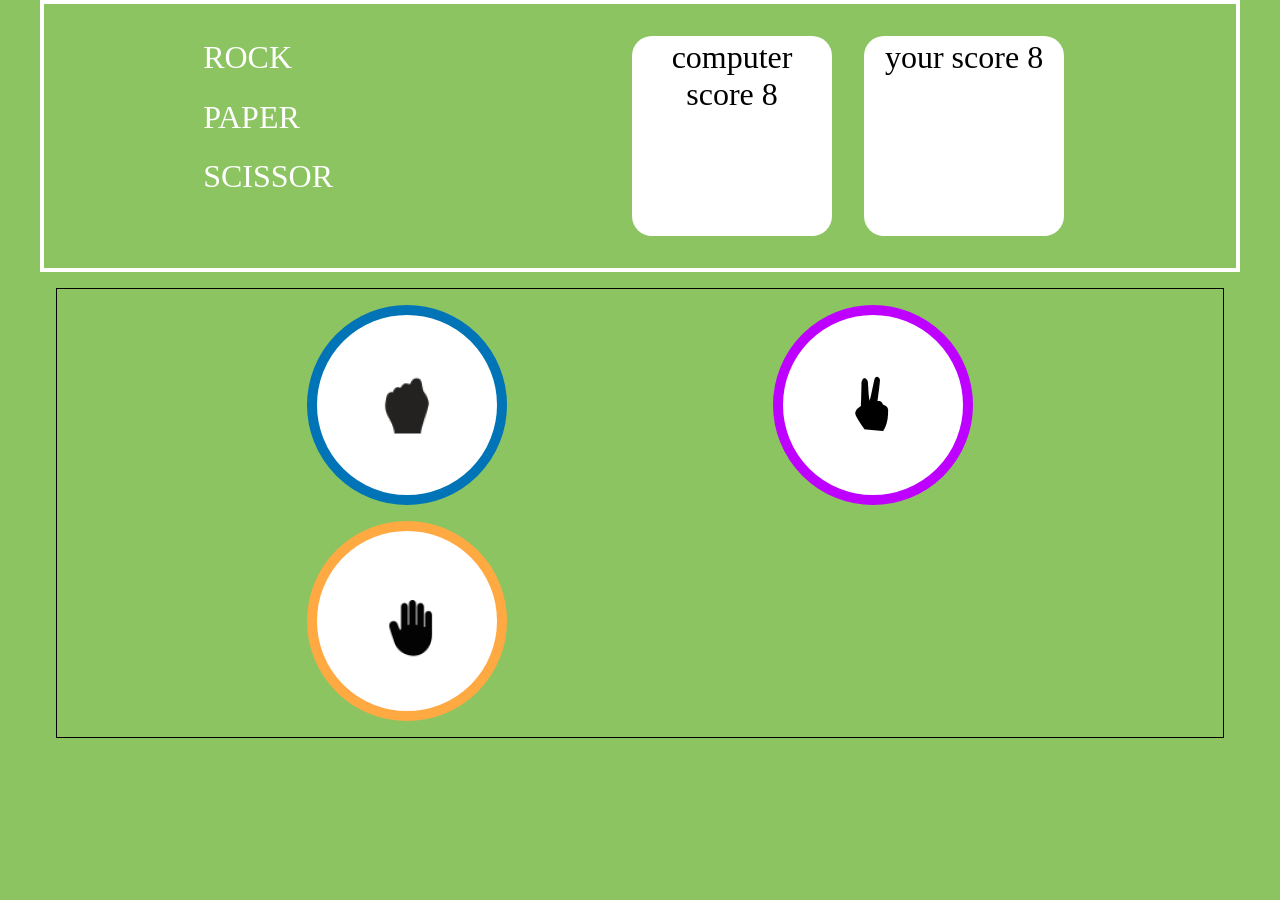
==== RockPaperScissor/index.html @ d54669dc "design" ====
<!DOCTYPE html>
<html lang="en">
  <head>
    <meta charset="UTF-8" />
    <meta http-equiv="X-UA-Compatible" content="IE=edge" />
    <meta name="viewport" content="width=device-width, initial-scale=1.0" />
    <title>Document</title>
    <link rel="stylesheet" href="styles.css" />
  </head>
  <body>
    <section>
      <div class="box-container">
        <!-- <div class="box-container"> -->
        <div class="actions-box">
          <ul>
            <li>ROCK</li>
            <li>PAPER</li>
            <li>SCISSOR</li>
          </ul>
        </div>
        <div>
          <ul class="score-box">
            <li>
              computer score
              <span>8</span>
            </li>
            <li>
              your score
              <span>8</span>
            </li>
          </ul>
        </div>
      </div>
    </section>
    <section class="icons-container">
      <div class="icons-box">
        <div>
          <div id="rock">
            <img src="./rock.png" alt="rock" />
          </div>
          <div id="paper">
            <img src="./paper.png" alt="paper" />
          </div>
        </div>
        <div class="s">
          <div class="scissor-box" id="scissor">
            <img src="./scissor.png" alt="scissor" />
          </div>
        </div>
      </div>
    </section>
    <script src="script.js"></script>
  </body>
</html>
---- RockPaperScissor/styles.css ----
* {
  margin: 0;
  padding: 0;
  box-sizing: border-box;
}

body {
  background: #8cc461;
  font-size: xx-large;
  /* display: flex;
  flex-direction: column;
  align-items: center;
  max-height: 100vh;
  text-align: center;
  justify-content: center; */
}

.box-container {
  margin: 0 auto;
  width: 1200px;
  padding: 1rem;
  border: 4px solid white;
  display: flex;
  justify-content: space-around;
}

.box-container ul li {
  list-style: none;
  color: white;
  padding: 0.2rem;
  margin-top: 1rem;
}

.box-container div {
  flex-direction: column;
  /* padding: 1rem; */
  /* border: 1px solid black; */
  /* padding: 1rem; */
}

.box-container .score-box {
  display: flex;
}

.score-box li {
  background: white;
  color: black !important;
  margin: 1rem;
  width: 200px;
  height: 200px;
  text-align: center;
  border-radius: 20px;
}

.icons-container {
  margin: 0 auto;
  width: 1200px;
  padding: 1rem;

  /* display: flex;
  justify-content: space-between; */
}

/* .icons-container {
  display: flex;
} */

.icons-box {
  display: flex;
  border: 1px solid black;

  flex-direction: row;
  justify-content: space-evenly;

  /* display: grid;
  grid-template-columns: 1fr 1fr;
  border: 1px solid black; */
}

.icons-paper {
  /* display: flex;
  justify-content: center;
  align-items: center; */
}

#rock {
  background: white;
  width: 200px;
  height: 200px;
  margin: 1rem;
  border-radius: 100px;
  border: 10px solid #0074b6;
}

#rock img {
  position: relative;
  top: 60px;
  left: 50px;
}
#paper {
  background: white;
  width: 200px;
  height: 200px;
  margin: 1rem;
  border-radius: 100px;
  border: 10px solid #ffa943;
}
#paper img {
  position: relative;
  top: 60px;
  left: 60px;
}

#scissor {
  background: white;
  width: 200px;
  height: 200px;
  margin: 1rem;
  border: 10px solid #bd00ff;
  border-radius: 100px;
}

#scissor img {
  position: relative;
  top: 60px;
  left: 70px;
}
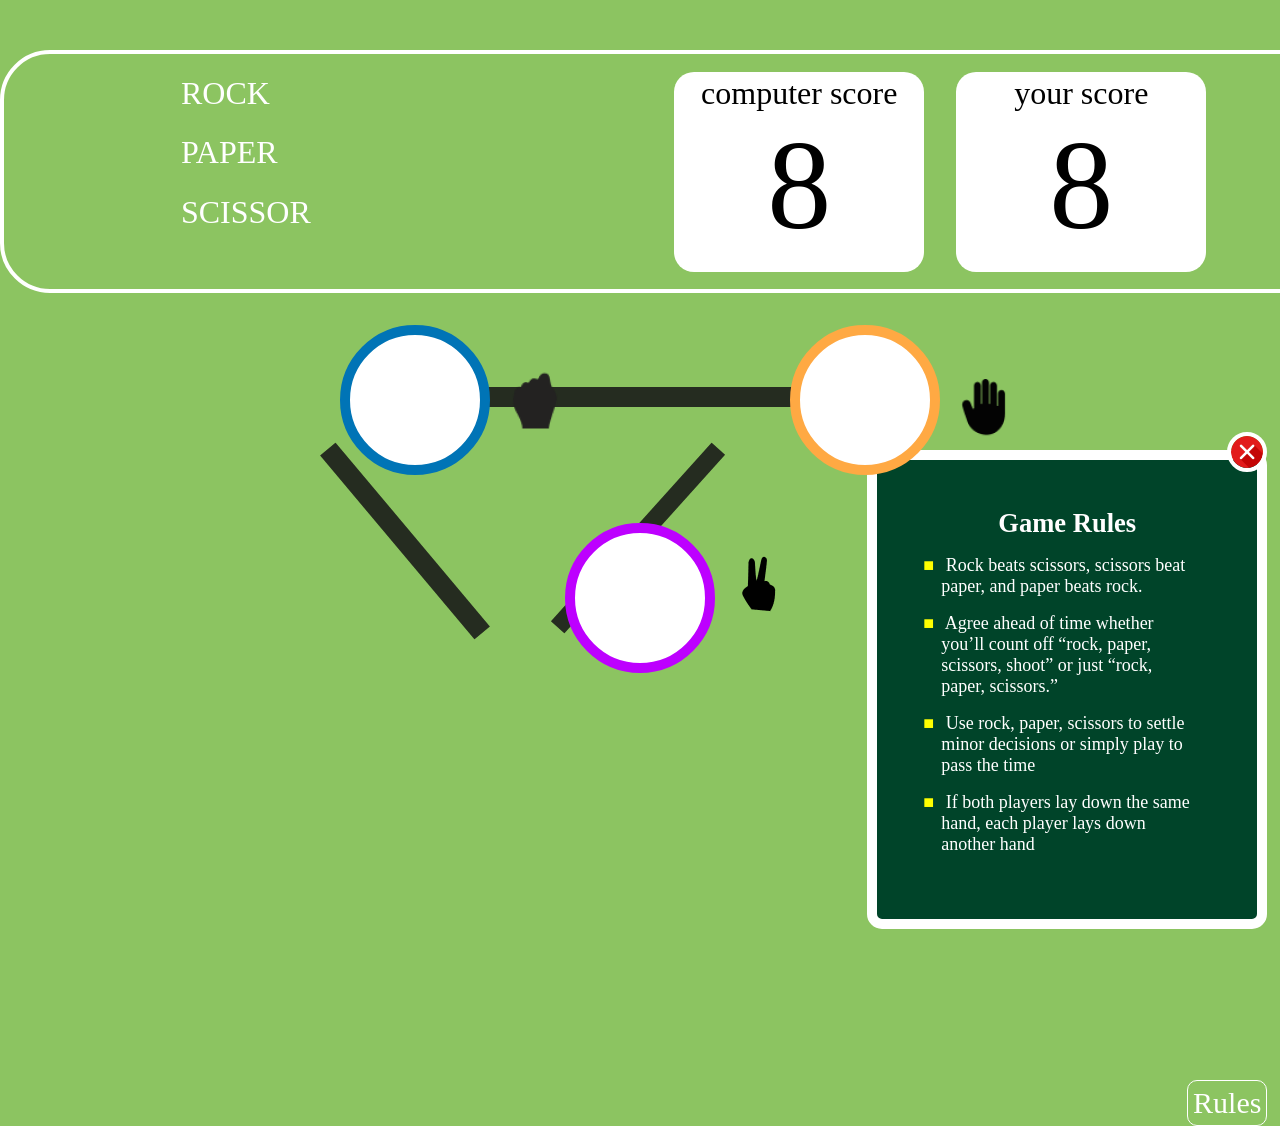
==== commit 753c70ab: "design completed" ====
--- a/RockPaperScissor/index.html
+++ b/RockPaperScissor/index.html
@@ -13,20 +13,20 @@
         <!-- <div class="box-container"> -->
         <div class="actions-box">
           <ul>
-            <li>ROCK</li>
-            <li>PAPER</li>
-            <li>SCISSOR</li>
+            <li id="rock-btn" value="rock">ROCK</li>
+            <li id="paper-btn" value="paper">PAPER</li>
+            <li id="scissor-btn" value="scissor">SCISSOR</li>
           </ul>
         </div>
         <div>
           <ul class="score-box">
             <li>
               computer score
-              <span>8</span>
+              <span id="computer-score">8</span>
             </li>
             <li>
               your score
-              <span>8</span>
+              <span id="player-score">8</span>
             </li>
           </ul>
         </div>
@@ -38,17 +38,45 @@
           <div id="rock">
             <img src="./rock.png" alt="rock" />
           </div>
+          <p id="line-box-1"></p>
           <div id="paper">
             <img src="./paper.png" alt="paper" />
           </div>
         </div>
-        <div class="s">
-          <div class="scissor-box" id="scissor">
-            <img src="./scissor.png" alt="scissor" />
-          </div>
+        <p id="line-box-2"></p>
+        <p id="line-box-3"></p>
+      </div>
+      <div class="scissor-box">
+        <div class="scissor-box" id="scissor">
+          <img src="./scissor.png" alt="scissor" />
         </div>
       </div>
     </section>
+    <section class="games-rules-section">
+      <img src="./crosssign.png" alt="crosssign" />
+      <div class="game-rules">
+        <h5>Game Rules</h5>
+        <ul>
+          <li>
+            Rock beats scissors, scissors beat paper, and paper beats rock.
+          </li>
+          <li>
+            Agree ahead of time whether you’ll count off “rock, paper, scissors,
+            shoot” or just “rock, paper, scissors.”
+          </li>
+          <li>
+            Use rock, paper, scissors to settle minor decisions or simply play
+            to pass the time
+          </li>
+          <li>
+            If both players lay down the same hand, each player lays down
+            another hand
+          </li>
+        </ul>
+      </div>
+      <p id="rules">Rules</p>
+    </section>
+
     <script src="script.js"></script>
   </body>
 </html>
--- a/RockPaperScissor/styles.css
+++ b/RockPaperScissor/styles.css
@@ -17,11 +17,13 @@
 
 .box-container {
   margin: 0 auto;
-  width: 1200px;
-  padding: 1rem;
+  width: 1400px;
+  padding: 0.1rem;
   border: 4px solid white;
   display: flex;
   justify-content: space-around;
+  border-radius: 50px;
+  margin-top: 50px;
 }
 
 .box-container ul li {
@@ -46,82 +48,240 @@
   background: white;
   color: black !important;
   margin: 1rem;
-  width: 200px;
+  width: 250px;
   height: 200px;
   text-align: center;
   border-radius: 20px;
+}
+
+#computer-score {
+  display: block;
+  font-size: 8rem;
+  text-align: center;
+  display: flex;
+  justify-content: center;
+}
+#player-score {
+  display: block;
+  font-size: 8rem;
+  text-align: center;
+  display: flex;
+  justify-content: center;
 }
 
 .icons-container {
   margin: 0 auto;
   width: 1200px;
   padding: 1rem;
-
-  /* display: flex;
-  justify-content: space-between; */
-}
-
-/* .icons-container {
-  display: flex;
-} */
+}
 
 .icons-box {
-  display: flex;
-  border: 1px solid black;
+  /* border: 1px solid black; */
 
   flex-direction: row;
   justify-content: space-evenly;
-
-  /* display: grid;
-  grid-template-columns: 1fr 1fr;
-  border: 1px solid black; */
-}
-
-.icons-paper {
-  /* display: flex;
-  justify-content: center;
-  align-items: center; */
+}
+
+.icons-box div {
+  display: flex;
+  flex-direction: row;
+  justify-content: space-evenly;
 }
 
 #rock {
   background: white;
-  width: 200px;
-  height: 200px;
+  /* width: 200px;
+  height: 200px; */
+  width: 150px;
+  height: 150px;
   margin: 1rem;
   border-radius: 100px;
   border: 10px solid #0074b6;
+  z-index: 1;
+}
+
+#rock > span {
+  border: 1px solid black;
+  transform: translateY(105%);
+  transform: rotate3d();
 }
 
 #rock img {
-  position: relative;
-  top: 60px;
-  left: 50px;
+  position: absolute;
+  top: 370px;
+  left: 495px;
+}
+
+#line-box-1 {
+  border: 10px solid #171717a3;
+  transform: rotateZ(90deg);
+  width: -1px;
+  /* height: 266px; */
+  height: 19rem;
+  position: absolute;
+  top: 245px;
+  background: #171717a3;
+}
+#line-box-2 {
+  /* border: 10px solid #171717a3;
+  transform: rotateZ(137deg);
+  width: 1px;
+  height: 130px;
+  position: absolute;
+  top: 454px;
+  right: 865px;
+
+  background: #171717a3; */
+  /* border: 10px solid #171717a3;
+  transform: rotateZ(137deg);
+  width: 1px;
+  /* height: 130px; 
+  height: 10rem;
+  position: absolute;
+  top: 444px;
+  right: 865px;
+  background: #171717a3; */
+
+  /* border: 10px solid #171717a3;
+  transform: rotateZ(131deg);
+  width: 1px px;
+  /* height: 130px; 
+  height: 15rem;
+  position: absolute;
+  top: 429px;
+  right: 865px;
+  background: #171717a3; */
+
+  border: 10px solid #171717a3;
+  transform: rotateZ(140deg);
+  width: 1px px;
+  /* height: 130px; */
+  height: 15rem;
+  position: absolute;
+  top: 421px;
+  right: 865px;
+  background: #171717a3;
+}
+#line-box-3 {
+  /* border: 9px solid #171717a3;
+  transform: rotateZ(223deg);
+  width: 0px;
+  /* height: 131px; 
+  height: 10rem;
+  position: absolute;
+  top: 456px;
+  right: 634px;
+
+  background: #171717a3; */
+
+  border: 9px solid #171717a3;
+  transform: rotateZ(222deg);
+  width: 0px;
+  /* height: 131px; */
+  height: 15rem;
+  position: absolute;
+  top: 418px;
+  right: 633px;
+  background: #171717a3;
 }
 #paper {
   background: white;
-  width: 200px;
-  height: 200px;
+  /* width: 200px;
+  height: 200px; */
+  width: 150px;
+  height: 150px;
   margin: 1rem;
   border-radius: 100px;
   border: 10px solid #ffa943;
+  z-index: 1;
 }
 #paper img {
-  position: relative;
-  top: 60px;
-  left: 60px;
+  position: absolute;
+  top: 370px;
+  left: 950px;
+}
+
+.scissor-box {
+  display: flex;
+  align-items: center;
+  justify-content: center;
 }
 
 #scissor {
   background: white;
-  width: 200px;
-  height: 200px;
-  margin: 1rem;
+  /* width: 200px;
+  height: 200px; */
+  width: 150px;
+  height: 150px;
+  margin: 2rem;
   border: 10px solid #bd00ff;
   border-radius: 100px;
+  z-index: 1;
 }
 
 #scissor img {
-  position: relative;
-  top: 60px;
-  left: 70px;
-}
+  position: absolute;
+  top: 555px;
+  left: 740px;
+}
+
+.games-rules-section > div {
+  background: #004429;
+  padding: 3rem;
+  border: 10px solid white;
+  border-radius: 15px;
+}
+
+.games-rules-section #rules {
+  border: 1px solid white;
+  width: fit-content;
+  padding: 0.3rem;
+  color: white;
+  border-radius: 10px;
+  position: absolute;
+  right: 1%;
+  top: 120%;
+  font-size: 30px;
+}
+
+.game-rules {
+  color: white;
+  position: absolute;
+  width: 400px;
+  position: absolute;
+  right: 1%;
+  top: 50%;
+}
+
+.game-rules h5 {
+  text-align: center;
+  margin-top: 0;
+}
+
+.game-rules ul li {
+  font-size: 18px;
+  margin: 1rem;
+}
+
+.game-rules li {
+  list-style: none;
+}
+
+.game-rules ul li::before {
+  content: "■";
+  color: yellow;
+  font-weight: bold;
+  display: inline-block;
+  width: 1em;
+  margin-left: -1em;
+}
+
+.games-rules-section img {
+  width: 40px;
+  position: absolute;
+  right: 1%;
+  top: 48%;
+  z-index: 1;
+  border: 4px solid white;
+  border-radius: 50px;
+}
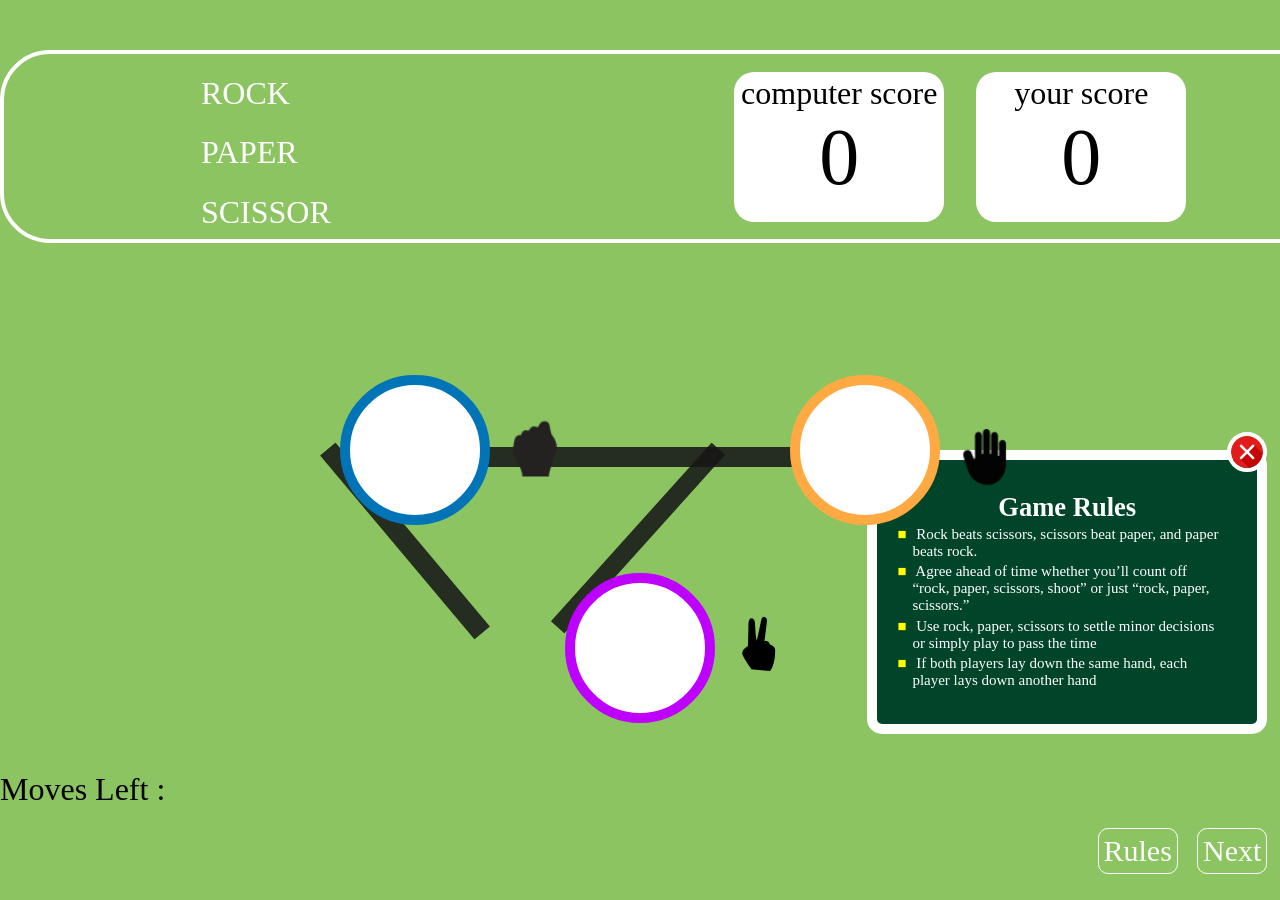
==== commit 490ace21: "final page not done" ====
--- a/RockPaperScissor/index.html
+++ b/RockPaperScissor/index.html
@@ -8,75 +8,85 @@
     <link rel="stylesheet" href="styles.css" />
   </head>
   <body>
-    <section>
-      <div class="box-container">
-        <!-- <div class="box-container"> -->
-        <div class="actions-box">
+    <section id="total-content">
+      <section>
+        <div class="box-container">
+          <!-- <div class="box-container"> -->
+          <div class="actions-box">
+            <ul>
+              <li id="rock-btn" value="rock">ROCK</li>
+              <li id="paper-btn" value="paper">PAPER</li>
+              <li id="scissor-btn" value="scissor">SCISSOR</li>
+            </ul>
+          </div>
+          <div>
+            <ul class="score-box">
+              <li>
+                computer score
+                <span id="computer-score" value="0"></span>
+              </li>
+              <li>
+                your score
+                <span id="player-score" value="0"></span>
+              </li>
+            </ul>
+          </div>
+        </div>
+      </section>
+      <section class="icons-container">
+        <div class="icons-box">
+          <div>
+            <div id="rock">
+              <p id="rock-selected"></p>
+              <img src="./rock.png" alt="rock" />
+            </div>
+            <p id="line-box-1"></p>
+            <div id="paper">
+              <p id="paper-selected"></p>
+              <img src="./paper.png" alt="paper" />
+            </div>
+          </div>
+          <p id="line-box-2"></p>
+          <p id="line-box-3"></p>
+        </div>
+        <div class="scissor-box">
+          <div class="scissor-box" id="scissor">
+            <p id="scissor-selected"></p>
+            <img src="./scissor.png" alt="scissor" />
+          </div>
+        </div>
+      </section>
+      <section class="games-rules-section">
+        <img src="./crosssign.png" alt="crossign" id="crossign" />
+        <div class="game-rules" id="game-rules">
+          <h5>Game Rules</h5>
           <ul>
-            <li id="rock-btn" value="rock">ROCK</li>
-            <li id="paper-btn" value="paper">PAPER</li>
-            <li id="scissor-btn" value="scissor">SCISSOR</li>
-          </ul>
-        </div>
-        <div>
-          <ul class="score-box">
             <li>
-              computer score
-              <span id="computer-score">8</span>
+              Rock beats scissors, scissors beat paper, and paper beats rock.
             </li>
             <li>
-              your score
-              <span id="player-score">8</span>
+              Agree ahead of time whether you’ll count off “rock, paper,
+              scissors, shoot” or just “rock, paper, scissors.”
+            </li>
+            <li>
+              Use rock, paper, scissors to settle minor decisions or simply play
+              to pass the time
+            </li>
+            <li>
+              If both players lay down the same hand, each player lays down
+              another hand
             </li>
           </ul>
         </div>
-      </div>
+        <p id="rules">Rules</p>
+        <p id="next">Next</p>
+      </section>
+      <section>
+        <p id="result"></p>
+        <button id="play-again">playAgain</button>
+        <p>Moves Left : <span id="moves"></span></p>
+      </section>
     </section>
-    <section class="icons-container">
-      <div class="icons-box">
-        <div>
-          <div id="rock">
-            <img src="./rock.png" alt="rock" />
-          </div>
-          <p id="line-box-1"></p>
-          <div id="paper">
-            <img src="./paper.png" alt="paper" />
-          </div>
-        </div>
-        <p id="line-box-2"></p>
-        <p id="line-box-3"></p>
-      </div>
-      <div class="scissor-box">
-        <div class="scissor-box" id="scissor">
-          <img src="./scissor.png" alt="scissor" />
-        </div>
-      </div>
-    </section>
-    <section class="games-rules-section">
-      <img src="./crosssign.png" alt="crosssign" />
-      <div class="game-rules">
-        <h5>Game Rules</h5>
-        <ul>
-          <li>
-            Rock beats scissors, scissors beat paper, and paper beats rock.
-          </li>
-          <li>
-            Agree ahead of time whether you’ll count off “rock, paper, scissors,
-            shoot” or just “rock, paper, scissors.”
-          </li>
-          <li>
-            Use rock, paper, scissors to settle minor decisions or simply play
-            to pass the time
-          </li>
-          <li>
-            If both players lay down the same hand, each player lays down
-            another hand
-          </li>
-        </ul>
-      </div>
-      <p id="rules">Rules</p>
-    </section>
-
     <script src="script.js"></script>
   </body>
 </html>
--- a/RockPaperScissor/styles.css
+++ b/RockPaperScissor/styles.css
@@ -16,7 +16,8 @@
 }
 
 .box-container {
-  margin: 0 auto;
+  margin: 100px auto;
+
   width: 1400px;
   padding: 0.1rem;
   border: 4px solid white;
@@ -48,22 +49,24 @@
   background: white;
   color: black !important;
   margin: 1rem;
-  width: 250px;
-  height: 200px;
+  /* width: 250px;
+  height: 200px; */
+  width: 210px;
+  height: 150px;
   text-align: center;
   border-radius: 20px;
 }
 
 #computer-score {
   display: block;
-  font-size: 8rem;
+  font-size: 5rem;
   text-align: center;
   display: flex;
   justify-content: center;
 }
 #player-score {
   display: block;
-  font-size: 8rem;
+  font-size: 5rem;
   text-align: center;
   display: flex;
   justify-content: center;
@@ -80,6 +83,21 @@
 
   flex-direction: row;
   justify-content: space-evenly;
+}
+
+#rock-selected,
+#paper-selected {
+  position: absolute;
+  color: white;
+  top: 300px;
+  text-transform: capitalize;
+}
+
+#scissor-selected {
+  position: absolute;
+  color: white;
+  top: 500px;
+  text-transform: capitalize;
 }
 
 .icons-box div {
@@ -107,8 +125,12 @@
 }
 
 #rock img {
-  position: absolute;
+  /* position: absolute;
   top: 370px;
+  left: 495px; */
+
+  position: absolute;
+  top: 418px;
   left: 495px;
 }
 
@@ -119,7 +141,7 @@
   /* height: 266px; */
   height: 19rem;
   position: absolute;
-  top: 245px;
+  top: 305px;
   background: #171717a3;
 }
 #line-box-2 {
@@ -196,9 +218,13 @@
   z-index: 1;
 }
 #paper img {
-  position: absolute;
+  /* position: absolute;
   top: 370px;
-  left: 950px;
+  left: 950px; */
+
+  position: absolute;
+  top: 420px;
+  left: 951px;
 }
 
 .scissor-box {
@@ -221,13 +247,13 @@
 
 #scissor img {
   position: absolute;
-  top: 555px;
+  top: 615px;
   left: 740px;
 }
 
 .games-rules-section > div {
   background: #004429;
-  padding: 3rem;
+  padding: 2rem;
   border: 10px solid white;
   border-radius: 15px;
 }
@@ -239,8 +265,20 @@
   color: white;
   border-radius: 10px;
   position: absolute;
+  right: 8%;
+  top: 92%;
+  font-size: 30px;
+}
+
+.games-rules-section #next {
+  border: 1px solid white;
+  width: fit-content;
+  padding: 0.3rem;
+  color: white;
+  border-radius: 10px;
+  position: absolute;
   right: 1%;
-  top: 120%;
+  top: 92%;
   font-size: 30px;
 }
 
@@ -248,6 +286,7 @@
   color: white;
   position: absolute;
   width: 400px;
+
   position: absolute;
   right: 1%;
   top: 50%;
@@ -259,8 +298,8 @@
 }
 
 .game-rules ul li {
-  font-size: 18px;
-  margin: 1rem;
+  font-size: 15px;
+  margin: 0.2rem;
 }
 
 .game-rules li {
@@ -285,3 +324,23 @@
   border: 4px solid white;
   border-radius: 50px;
 }
+
+#result {
+  color: white;
+  position: relative;
+  left: 680px;
+  bottom: 350px;
+  font-size: 25px;
+}
+
+#play-again {
+  border: 1px solid white;
+  background: transparent;
+  padding: 1rem;
+  color: white;
+  border-radius: 30px;
+  position: relative;
+  left: 700px;
+  bottom: 300px;
+  display: none;
+}
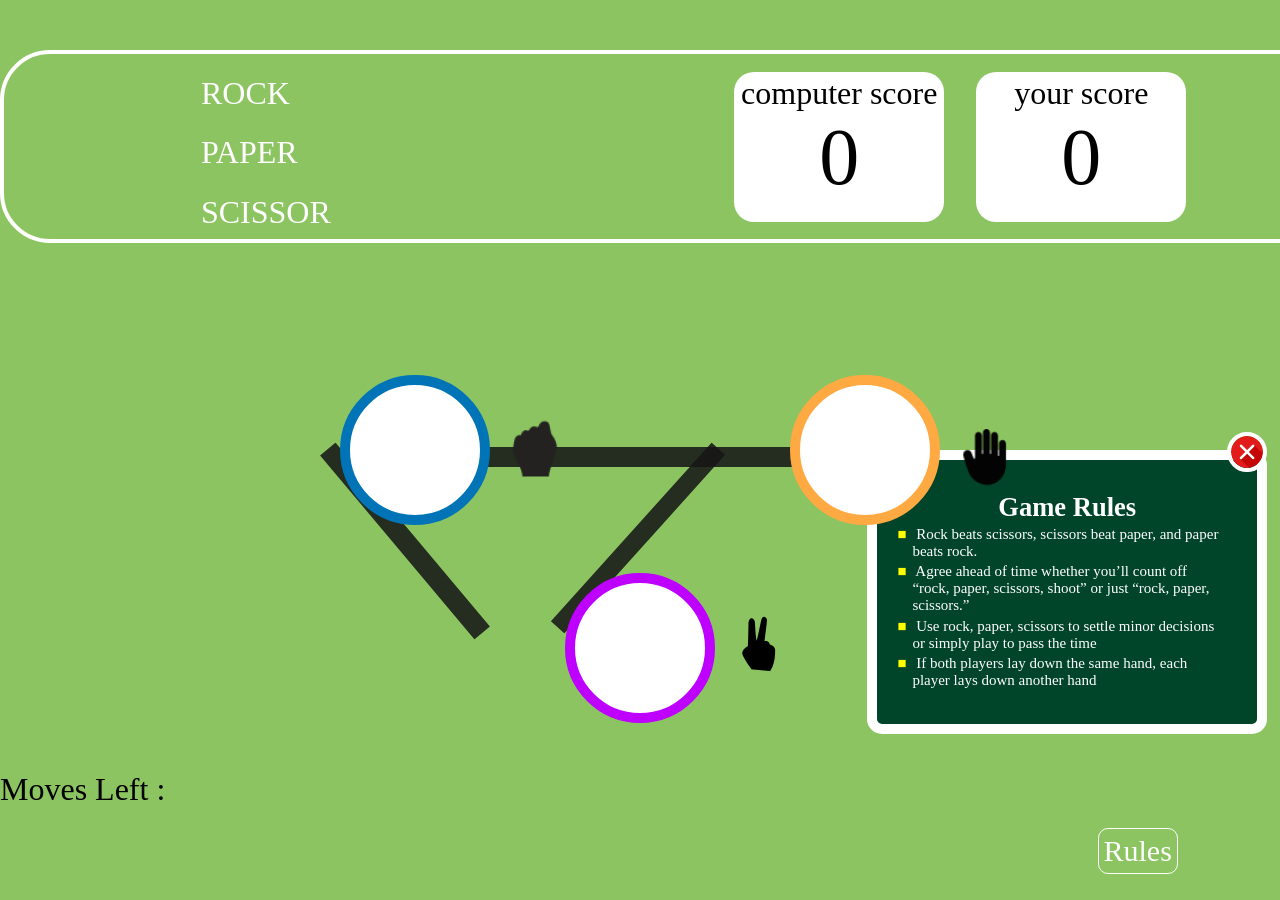
==== commit 60c3c7d2: "logic not completed" ====
--- a/RockPaperScissor/index.html
+++ b/RockPaperScissor/index.html
@@ -8,6 +8,7 @@
     <link rel="stylesheet" href="styles.css" />
   </head>
   <body>
+    <section id="winner-page"></section>
     <section id="total-content">
       <section>
         <div class="box-container">
@@ -81,7 +82,7 @@
         <p id="rules">Rules</p>
         <p id="next">Next</p>
       </section>
-      <section>
+      <section class="result">
         <p id="result"></p>
         <button id="play-again">playAgain</button>
         <p>Moves Left : <span id="moves"></span></p>
--- a/RockPaperScissor/styles.css
+++ b/RockPaperScissor/styles.css
@@ -7,12 +7,6 @@
 body {
   background: #8cc461;
   font-size: xx-large;
-  /* display: flex;
-  flex-direction: column;
-  align-items: center;
-  max-height: 100vh;
-  text-align: center;
-  justify-content: center; */
 }
 
 .box-container {
@@ -36,9 +30,6 @@
 
 .box-container div {
   flex-direction: column;
-  /* padding: 1rem; */
-  /* border: 1px solid black; */
-  /* padding: 1rem; */
 }
 
 .box-container .score-box {
@@ -49,8 +40,7 @@
   background: white;
   color: black !important;
   margin: 1rem;
-  /* width: 250px;
-  height: 200px; */
+
   width: 210px;
   height: 150px;
   text-align: center;
@@ -79,8 +69,6 @@
 }
 
 .icons-box {
-  /* border: 1px solid black; */
-
   flex-direction: row;
   justify-content: space-evenly;
 }
@@ -108,8 +96,7 @@
 
 #rock {
   background: white;
-  /* width: 200px;
-  height: 200px; */
+
   width: 150px;
   height: 150px;
   margin: 1rem;
@@ -125,10 +112,6 @@
 }
 
 #rock img {
-  /* position: absolute;
-  top: 370px;
-  left: 495px; */
-
   position: absolute;
   top: 418px;
   left: 495px;
@@ -138,46 +121,17 @@
   border: 10px solid #171717a3;
   transform: rotateZ(90deg);
   width: -1px;
-  /* height: 266px; */
+
   height: 19rem;
   position: absolute;
   top: 305px;
   background: #171717a3;
 }
 #line-box-2 {
-  /* border: 10px solid #171717a3;
-  transform: rotateZ(137deg);
-  width: 1px;
-  height: 130px;
-  position: absolute;
-  top: 454px;
-  right: 865px;
-
-  background: #171717a3; */
-  /* border: 10px solid #171717a3;
-  transform: rotateZ(137deg);
-  width: 1px;
-  /* height: 130px; 
-  height: 10rem;
-  position: absolute;
-  top: 444px;
-  right: 865px;
-  background: #171717a3; */
-
-  /* border: 10px solid #171717a3;
-  transform: rotateZ(131deg);
-  width: 1px px;
-  /* height: 130px; 
-  height: 15rem;
-  position: absolute;
-  top: 429px;
-  right: 865px;
-  background: #171717a3; */
-
   border: 10px solid #171717a3;
   transform: rotateZ(140deg);
   width: 1px px;
-  /* height: 130px; */
+
   height: 15rem;
   position: absolute;
   top: 421px;
@@ -185,21 +139,10 @@
   background: #171717a3;
 }
 #line-box-3 {
-  /* border: 9px solid #171717a3;
-  transform: rotateZ(223deg);
-  width: 0px;
-  /* height: 131px; 
-  height: 10rem;
-  position: absolute;
-  top: 456px;
-  right: 634px;
-
-  background: #171717a3; */
-
   border: 9px solid #171717a3;
   transform: rotateZ(222deg);
   width: 0px;
-  /* height: 131px; */
+
   height: 15rem;
   position: absolute;
   top: 418px;
@@ -208,8 +151,7 @@
 }
 #paper {
   background: white;
-  /* width: 200px;
-  height: 200px; */
+
   width: 150px;
   height: 150px;
   margin: 1rem;
@@ -218,10 +160,6 @@
   z-index: 1;
 }
 #paper img {
-  /* position: absolute;
-  top: 370px;
-  left: 950px; */
-
   position: absolute;
   top: 420px;
   left: 951px;
@@ -235,8 +173,7 @@
 
 #scissor {
   background: white;
-  /* width: 200px;
-  height: 200px; */
+
   width: 150px;
   height: 150px;
   margin: 2rem;
@@ -334,13 +271,106 @@
 }
 
 #play-again {
-  border: 1px solid white;
-  background: transparent;
+  /* border: 1px solid white;
+
   padding: 1rem;
   color: white;
   border-radius: 30px;
   position: relative;
   left: 700px;
   bottom: 300px;
+  display: none; */
+  border: 1px solid white;
+  padding: 1rem;
+  /* color: white; */
+  border-radius: 10px;
+  position: relative;
+  left: 720px;
+  bottom: 332px;
   display: none;
 }
+
+/*for cup and stars page*/
+#winner-page img {
+}
+
+#cup {
+  position: absolute;
+  right: 45%;
+  top: 40%;
+}
+
+#star1 {
+  position: absolute;
+  right: 35%;
+  top: 36%;
+}
+
+#star2 {
+  position: absolute;
+  right: 40%;
+  top: 10%;
+}
+#star3 {
+  position: absolute;
+  right: 30%;
+  top: 5%;
+}
+#star4 {
+  position: absolute;
+  right: 46%;
+  top: 29%;
+}
+#star5 {
+  position: absolute;
+  right: 50%;
+  top: 20%;
+}
+#star6 {
+  position: absolute;
+  right: 60%;
+  top: 45%;
+}
+#star7 {
+  position: absolute;
+  right: 60%;
+  top: 37%;
+}
+#star9 {
+  position: absolute;
+  right: 60%;
+  top: 18%;
+}
+
+#hurray {
+  position: absolute;
+  top: 70%;
+  right: 32%;
+  font-size: 5rem;
+  letter-spacing: 1rem;
+  color: white;
+}
+
+#youWon {
+  position: absolute;
+  top: 84%;
+  right: 32%;
+  font-size: 2.5rem;
+  letter-spacing: 0.5rem;
+  color: white;
+}
+
+#playAgain {
+  position: absolute;
+  top: 92%;
+  right: 48%;
+
+  color: #0e0e0e;
+  padding: 1rem;
+  border-radius: 50px;
+  border: none;
+}
+
+#moves {
+  color: white;
+}
